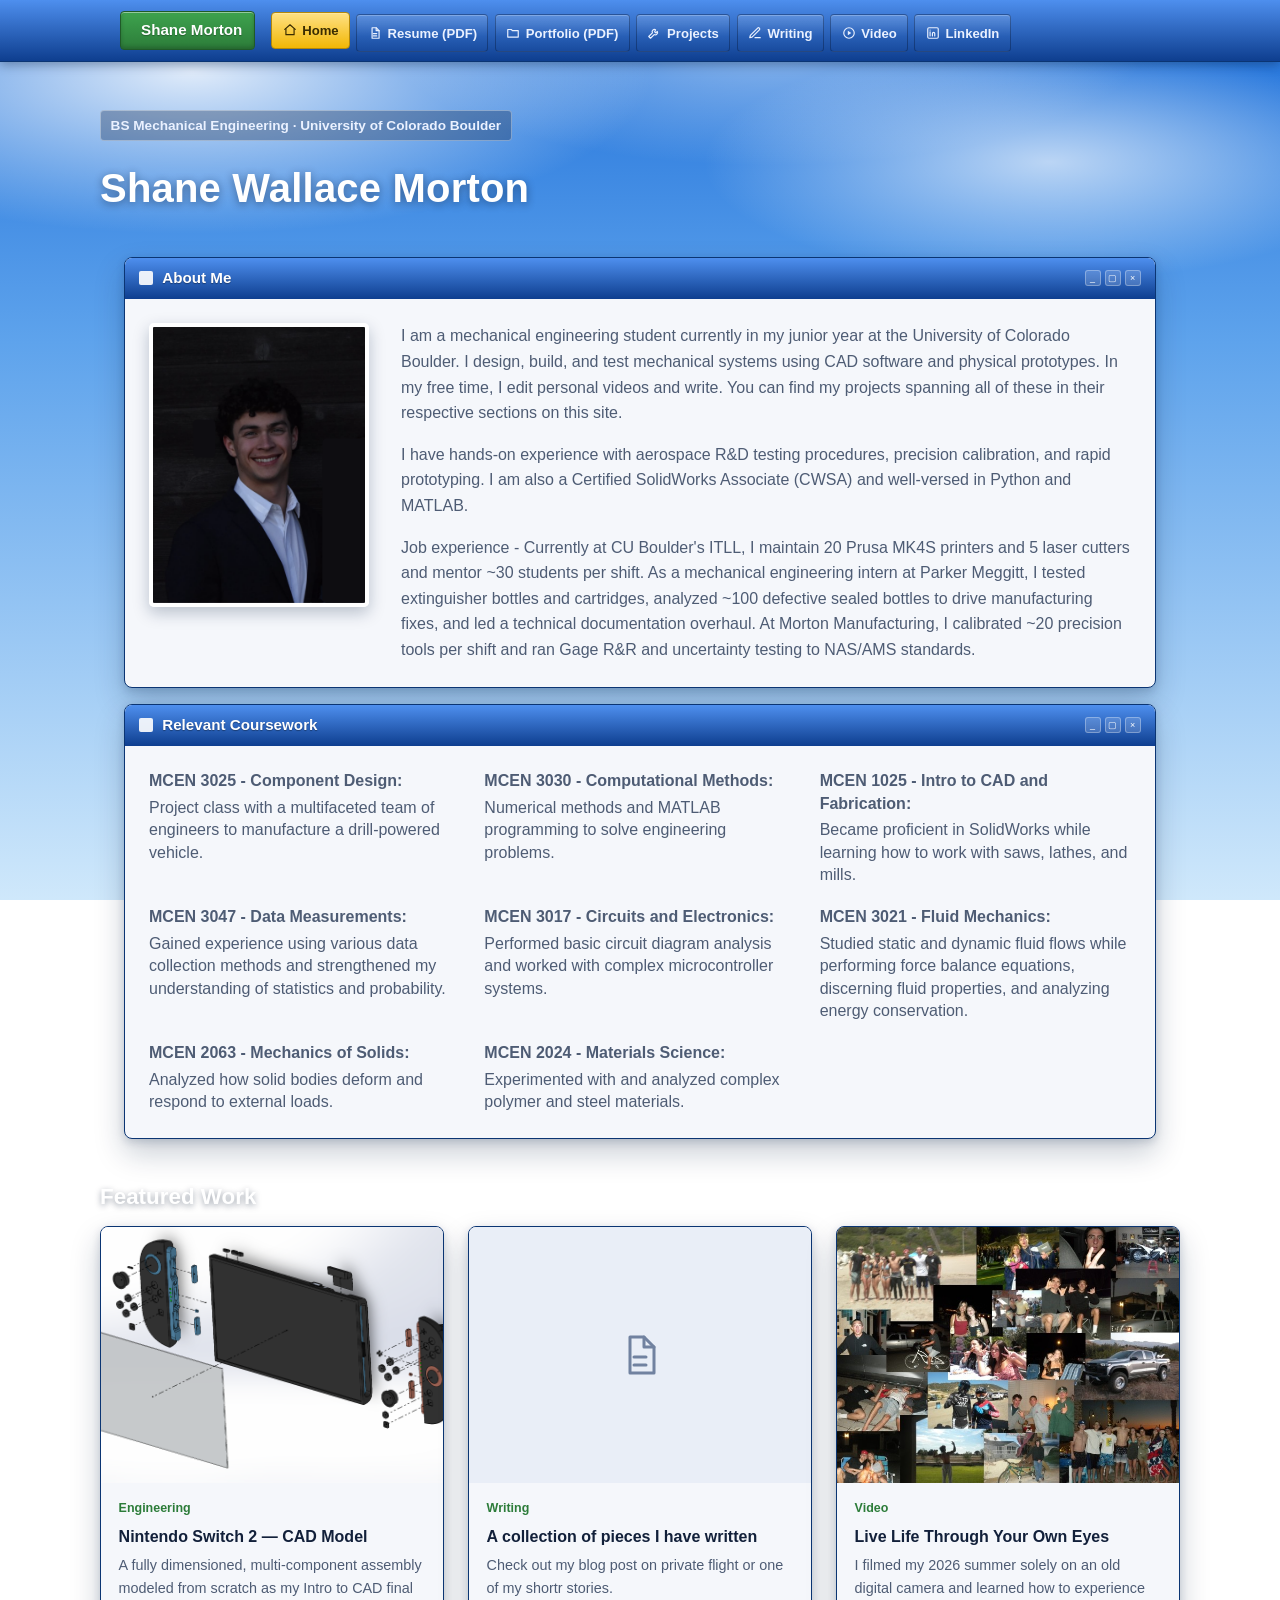
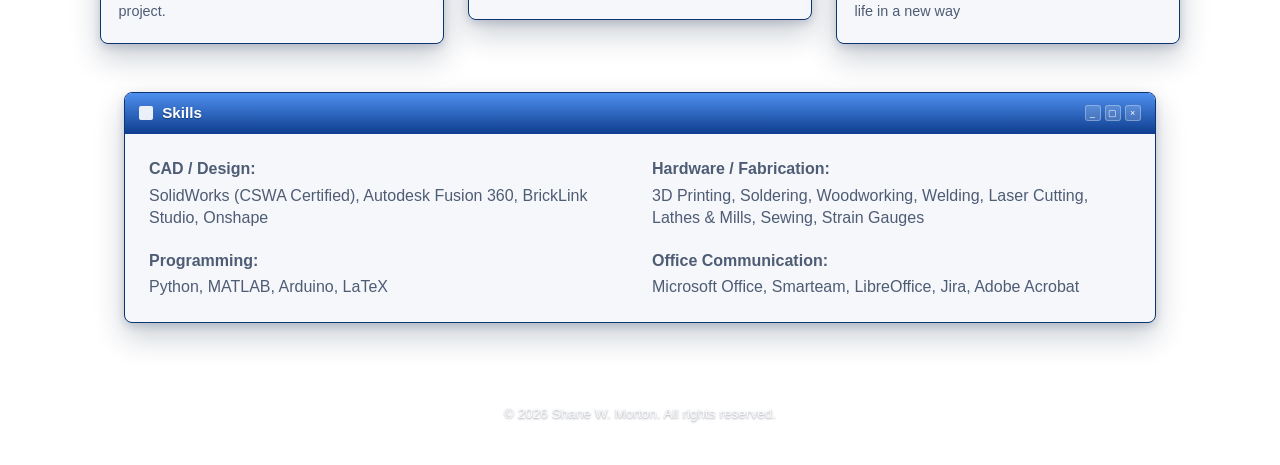
==== index.html @ c18b4d28 "Revise titles and descriptions in index.html Updated descriptions and titles for various sections, i" ====
<!DOCTYPE html>
<html lang="en">
<head>
<meta charset="UTF-8">
<meta name="viewport" content="width=device-width, initial-scale=1">
<title>Shane Morton — Mechanical Engineering</title>
<meta name="description" content="Shane W. Morton — BS Mechanical Engineering, University of Colorado Boulder. Engineering projects, writing, and video work.">
<link rel="icon" href="data:image/svg+xml,%3Csvg xmlns='http://www.w3.org/2000/svg' viewBox='0 0 24 24'%3E%3Crect width='24' height='24' rx='5' fill='%230E3E8F'/%3E%3Cpath d='M6 8h12v9H6z' fill='%23fff'/%3E%3Cpath d='M6 8l3-3h6l3 3' fill='none' stroke='%23fff' stroke-width='1.5'/%3E%3C/svg%3E">
<link rel="stylesheet" href="assets/css/style.css">
</head>
<body>

<script data-goatcounter="https://shanemorton.goatcounter.com/count"
        async src="//gc.zgo.at/count.js"></script>
  
<header class="taskbar">
  <div class="taskbar__inner">
    <a class="taskbar__brand" href="index.html">
      <svg viewBox="0 0 24 24" fill="none" stroke="currentColor" stroke-width="2" stroke-linecap="round" stroke-linejoin="round"><rect x="3" y="4" width="18" height="16" rx="2"/><path d="M3 9h18"/></svg>
      Shane Morton
    </a>
    <ul class="taskbar__links" role="list">
      <li><a class="taskbar__link" href="index.html" aria-current="page">
        <svg viewBox="0 0 24 24" fill="none" stroke="currentColor" stroke-width="2" stroke-linecap="round" stroke-linejoin="round"><path d="M3 11l9-8 9 8"/><path d="M5 10v10h14V10"/></svg>
        Home</a></li>
      <li><a class="taskbar__link" href="assets/docs/Shane-Morton-Resume.pdf" target="_blank" rel="noopener">
        <svg viewBox="0 0 24 24" fill="none" stroke="currentColor" stroke-width="2" stroke-linecap="round" stroke-linejoin="round"><path d="M7 3h7l5 5v13H7z"/><path d="M14 3v5h5"/><path d="M9 13h6M9 17h6"/></svg>
        Resume (PDF)</a></li>
      <li><a class="taskbar__link" href="assets/docs/Shane-Morton-Engineering-Portfolio.pdf" target="_blank" rel="noopener">
        <svg viewBox="0 0 24 24" fill="none" stroke="currentColor" stroke-width="2" stroke-linecap="round" stroke-linejoin="round"><path d="M3 6h6l2 2h10v11H3z"/></svg>
        Portfolio (PDF)</a></li>
      <li><a class="taskbar__link" href="projects.html">
        <svg viewBox="0 0 24 24" fill="none" stroke="currentColor" stroke-width="2" stroke-linecap="round" stroke-linejoin="round"><path d="M14.7 6.3a4 4 0 00-5.4 5.4L3 18l3 3 6.3-6.3a4 4 0 005.4-5.4l-2.6 2.6-2-2z"/></svg>
        Projects</a></li>
      <li><a class="taskbar__link" href="writing.html">
        <svg viewBox="0 0 24 24" fill="none" stroke="currentColor" stroke-width="2" stroke-linecap="round" stroke-linejoin="round"><path d="M12 20h9"/><path d="M16.5 3.5a2.1 2.1 0 013 3L7 19l-4 1 1-4z"/></svg>
        Writing</a></li>
      <li><a class="taskbar__link" href="video.html">
        <svg viewBox="0 0 24 24" fill="none" stroke="currentColor" stroke-width="2" stroke-linecap="round" stroke-linejoin="round"><circle cx="12" cy="12" r="9"/><path d="M10 8l6 4-6 4z" fill="currentColor" stroke="none"/></svg>
        Video</a></li>
      <li><a class="taskbar__link" href="https://www.linkedin.com/in/shane-morton247" target="_blank" rel="noopener">
        <svg viewBox="0 0 24 24" fill="none" stroke="currentColor" stroke-width="2" stroke-linecap="round" stroke-linejoin="round"><rect x="3" y="3" width="18" height="18" rx="2"/><path d="M7 10v7M7 7v.01M11 17v-4a2 2 0 014 0v4M11 13v4"/></svg>
        LinkedIn</a></li>
    </ul>
  </div>
</header>

<main>

  <section class="hero container">
    <span class="hero__eyebrow">BS Mechanical Engineering · University of Colorado Boulder</span>
    <h1>Shane Wallace Morton</h1>
  </section>

  <section class="container" id="about">
    <div class="win about-window">
      <div class="win__titlebar">
        <span class="win__titlebar-icon"></span>
        <span class="win__title">About Me</span>
        <span class="win__controls">
          <span class="win__control">_</span>
          <span class="win__control">▢</span>
          <span class="win__control">×</span>
        </span>
      </div>
      <div class="win__body">
        <img class="about__photo" src="assets/img/profile-headshot.png" alt="Portrait of Shane Morton">
        <div class="about__content">
          <p>I am a mechanical engineering student currently in my junior year at the University of Colorado Boulder. I design, build, and test mechanical systems using CAD software and physical prototypes. In my free time, I edit personal videos and write. You can find my projects spanning all of these in their respective sections on this site.</p>
          <p>I have hands-on experience with aerospace R&D testing procedures, precision calibration, and rapid prototyping. I am also a Certified SolidWorks Associate (CWSA) and well-versed in Python and MATLAB.</p>
          <p>Job experience - Currently at CU Boulder's ITLL, I maintain 20 Prusa MK4S printers and 5 laser cutters and mentor ~30 students per shift. As a mechanical engineering intern at Parker Meggitt, I tested extinguisher bottles and cartridges, analyzed ~100 defective sealed bottles to drive manufacturing fixes, and led a technical documentation overhaul. At Morton Manufacturing, I calibrated ~20 precision tools per shift and ran Gage R&R and uncertainty testing to NAS/AMS standards.</p>
        </div>
      </div>
    </div>
  </section>

  <section class="container" id="coursework">
    <style>
      #coursework .coursework__list {
        list-style: none;
        margin: 0;
        padding: 0;
        display: grid;
        grid-template-columns: repeat(3, 1fr);
        gap: 1.25rem 1.5rem;
        align-items: start;
      }
      #coursework .coursework__list li {
        margin: 0;
        padding: 0;
        line-height: 1.4;
      }
      #coursework .coursework__list strong {
        display: block;
        margin-bottom: 0.25rem;
      }
      @media (max-width: 800px) {
        #coursework .coursework__list { grid-template-columns: 1fr; }
      }
    </style>
    <div class="win coursework-window">
      <div class="win__titlebar">
        <span class="win__titlebar-icon"></span>
        <span class="win__title">Relevant Coursework</span>
        <span class="win__controls">
          <span class="win__control">_</span>
          <span class="win__control">▢</span>
          <span class="win__control">×</span>
        </span>
      </div>
      <div class="win__body" style="display:block;">
        <ul class="coursework__list">
          <li>
            <strong>MCEN 3025 - Component Design:</strong>
            Project class with a multifaceted team of engineers to manufacture a drill-powered vehicle.
          </li>
          <li>
            <strong>MCEN 3030 - Computational Methods:</strong>
            Numerical methods and MATLAB programming to solve engineering problems.
          </li>
          <li>
            <strong>MCEN 1025 - Intro to CAD and Fabrication:</strong>
            Became proficient in SolidWorks while learning how to work with saws, lathes, and mills.
          </li>
          <li>
            <strong>MCEN 3047 - Data Measurements:</strong>
            Gained experience using various data collection methods and strengthened my understanding of statistics and probability.
          </li>
          <li>
            <strong>MCEN 3017 - Circuits and Electronics:</strong>
            Performed basic circuit diagram analysis and worked with complex microcontroller systems.
          </li>
          <li>
            <strong>MCEN 3021 - Fluid Mechanics:</strong>
            Studied static and dynamic fluid flows while performing force balance equations, discerning fluid properties, and analyzing energy conservation.
          </li>
          <li>
            <strong>MCEN 2063 - Mechanics of Solids:</strong>
            Analyzed how solid bodies deform and respond to external loads.
          </li>
          <li>
            <strong>MCEN 2024 - Materials Science:</strong>
            Experimented with and analyzed complex polymer and steel materials.
        </ul>
      </div>
    </div>
  </section>

 
  <section class="trifold container">
    <h2>Featured Work</h2>
    <div class="trifold__grid">

      <a class="trifold__card" href="projects.html">
        <div class="win">
          <div class="trifold__media">
            <img src="assets/img/switch2-exploded-render.png" alt="Exploded SolidWorks render of the Nintendo Switch 2 CAD model">
          </div>
          <div class="trifold__body">
            <div class="trifold__kicker">Engineering</div>
            <div class="trifold__title">Nintendo Switch 2 — CAD Model</div>
            <p class="trifold__desc">A fully dimensioned, multi-component assembly modeled from scratch as my Intro to CAD final project.</p>
          </div>
        </div>
      </a>

      <a class="trifold__card" href="writing.html">
        <div class="win">
          <div class="trifold__media trifold__media--placeholder">
            <svg viewBox="0 0 24 24" fill="none" stroke="currentColor" stroke-width="1.5" stroke-linecap="round" stroke-linejoin="round"><path d="M7 3h7l5 5v13H7z"/><path d="M14 3v5h5"/><path d="M9 13h6M9 17h6"/></svg>
          </div>
          <div class="trifold__body">
            <div class="trifold__kicker">Writing</div>
            <div class="trifold__title">A collection of pieces I have written</div>
            <p class="trifold__desc">Check out my blog post on private flight or one of my shortr stories.</p>
          </div>
        </div>
      </a>

      <a class="trifold__card" href="video.html">
        <div class="win">
          <div class="trifold__media trifold__media--placeholder">
            <img src="assets/img/summereditthumbnail.jpg" alt="Summer Edit 2026 Thumbnail">
          </div>
          <div class="trifold__body">
            <div class="trifold__kicker">Video</div>
            <div class="trifold__title">Live Life Through Your Own Eyes</div>
            <p class="trifold__desc">I filmed my 2026 summer solely on an old digital camera and learned how to experience life in a new way</p>
          </div>
        </div>
      </a>

    </div>
  </section>

 <section class="container" id="skills">
    <style>
      #skills .skills__list {
        list-style: none;
        margin: 0;
        padding: 0;
        display: grid;
        grid-template-columns: repeat(2, 1fr);
        gap: 1.25rem 1.5rem;
        align-items: start;
      }
      #skills .skills__list li {
        margin: 0;
        padding: 0;
        line-height: 1.4;
      }
      #skills .skills__list strong {
        display: block;
        margin-bottom: 0.25rem;
      }
      @media (max-width: 800px) {
        #skills .skills__list { grid-template-columns: 1fr; }
      }
    </style>
    <div class="win skills-window">
      <div class="win__titlebar">
        <span class="win__titlebar-icon"></span>
        <span class="win__title">Skills</span>
        <span class="win__controls">
          <span class="win__control">_</span>
          <span class="win__control">▢</span>
          <span class="win__control">×</span>
        </span>
      </div>
      <div class="win__body" style="display:block;">
        <ul class="skills__list">
          <li>
            <strong>CAD / Design:</strong>
            SolidWorks (CSWA Certified), Autodesk Fusion 360, BrickLink Studio, Onshape
          </li>
          <li>
            <strong>Hardware / Fabrication:</strong>
            3D Printing, Soldering, Woodworking, Welding, Laser Cutting, Lathes &amp; Mills, Sewing, Strain Gauges
          </li>
          <li>
            <strong>Programming:</strong>
            Python, MATLAB, Arduino, LaTeX
          </li>
          <li>
            <strong>Office Communication:</strong>
            Microsoft Office, Smarteam, LibreOffice, Jira, Adobe Acrobat
          </li>
        </ul>
      </div>
    </div>
  </section>
  
  
</main>

<footer class="site-footer">
  <p>&copy; 2026 Shane W. Morton. All rights reserved.</p>
</footer>

</body>
</html>
---- assets/css/style.css ----
/* =========================================================
   Shane Morton — Personal Site
   Theme: retro desktop-OS "windows" (inspired by classic
   Windows XP-era chrome — gradient title bars, beveled
   buttons, sky wallpaper) applied to a modern layout.
   ========================================================= */

:root{
  /* -- palette -- */
  --sky-top:    #1E6FD9;
  --sky-mid:    #5EA3EC;
  --sky-bottom: #CFE8FB;

  --chrome-1:   #4E8FEE;   /* titlebar gradient top */
  --chrome-2:   #0E3E8F;   /* titlebar gradient bottom */
  --chrome-line:#0B3573;   /* window border */

  --panel:      #F5F7FB;   /* window body background */
  --panel-alt:  #E9EEF7;   /* subtle inset panels */

  --ink:        #12203A;
  --ink-muted:  #4E5C74;
  --ink-soft:   #7182A0;

  --accent-green:      #3EA34E;
  --accent-green-dark: #2C7C39;
  --accent-gold:       #F2B705;

  --radius-win: 8px;
  --shadow-win: 0 14px 30px rgba(9,32,66,.22), 0 3px 8px rgba(9,32,66,.16);

  --content-w: 1080px;
  --font: Tahoma, "Segoe UI", Verdana, Arial, sans-serif;
}

*, *::before, *::after{ box-sizing: border-box; }

html{ scroll-behavior: smooth; }

body{
  margin: 0;
  min-height: 100vh;
  font-family: var(--font);
  color: var(--ink);
  line-height: 1.6;
  background:
    radial-gradient(ellipse 60% 30% at 15% 8%,  rgba(255,255,255,.85) 0%, rgba(255,255,255,0) 60%),
    radial-gradient(ellipse 45% 22% at 82% 18%, rgba(255,255,255,.65) 0%, rgba(255,255,255,0) 60%),
    radial-gradient(ellipse 50% 24% at 60% 4%,  rgba(255,255,255,.5)  0%, rgba(255,255,255,0) 60%),
    linear-gradient(180deg, var(--sky-top) 0%, var(--sky-mid) 38%, var(--sky-bottom) 100%);
  background-attachment: fixed;
}

img{ max-width: 100%; display: block; }

a{ color: inherit; }

h1, h2, h3{
  margin: 0 0 .5em;
  font-weight: 700;
  color: var(--ink);
}
h1{ font-size: 2.1rem; letter-spacing: .2px; }
h2{ font-size: 1.4rem; }
h3{ font-size: 1.05rem; }
p{ margin: 0 0 1em; color: var(--ink-muted); }
p:last-child{ margin-bottom: 0; }

ul{ margin: 0 0 1em; padding-left: 1.25em; color: var(--ink-muted); }
ul:last-child{ margin-bottom: 0; }
li + li{ margin-top: .35em; }

.container{
  max-width: var(--content-w);
  margin: 0 auto;
  padding: 0 1.5rem;
}

:focus-visible{
  outline: 3px solid var(--accent-gold);
  outline-offset: 2px;
}

/* =========================================================
   Taskbar / top navigation (always visible)
   ========================================================= */

.taskbar{
  position: sticky;
  top: 0;
  z-index: 100;
  background: linear-gradient(180deg, var(--chrome-1) 0%, var(--chrome-2) 100%);
  border-bottom: 1px solid var(--chrome-line);
  box-shadow: 0 3px 10px rgba(8,26,58,.35);
}

.taskbar__inner{
  max-width: var(--content-w);
  margin: 0 auto;
  padding: .55rem 1.25rem;
  display: flex;
  align-items: center;
  gap: 1rem;
}

.taskbar__brand{
  flex: 0 0 auto;
  display: inline-flex;
  align-items: center;
  gap: .5rem;
  padding: .4rem .75rem;
  border-radius: 4px;
  background: linear-gradient(180deg, var(--accent-green) 0%, var(--accent-green-dark) 100%);
  border: 1px solid #1F5A28;
  box-shadow: inset 0 1px 0 rgba(255,255,255,.45), inset 0 -2px 4px rgba(0,0,0,.2);
  color: #fff;
  font-weight: 700;
  font-size: .95rem;
  text-decoration: none;
  text-shadow: 0 1px 1px rgba(0,0,0,.3);
  white-space: nowrap;
}
.taskbar__brand:hover{ filter: brightness(1.06); }

.taskbar__links{
  display: flex;
  align-items: center;
  gap: .4rem;
  list-style: none;
  margin: 0;
  padding: 0;
  overflow-x: auto;
  scrollbar-width: none;
}
.taskbar__links::-webkit-scrollbar{ display: none; }

.taskbar__link{
  display: inline-flex;
  align-items: center;
  gap: .35rem;
  white-space: nowrap;
  padding: .45rem .65rem;
  border-radius: 4px;
  border: 1px solid rgba(8,26,58,.4);
  background: linear-gradient(180deg, rgba(255,255,255,.16) 0%, rgba(255,255,255,0) 60%);
  color: #EAF1FF;
  font-size: .82rem;
  font-weight: 600;
  text-decoration: none;
  box-shadow: inset 0 1px 0 rgba(255,255,255,.22);
}
.taskbar__link svg{ width: 14px; height: 14px; flex: 0 0 auto; }
.taskbar__link:hover{
  background: linear-gradient(180deg, rgba(255,255,255,.32) 0%, rgba(255,255,255,.05) 60%);
}
.taskbar__link[aria-current="page"]{
  background: linear-gradient(180deg, #FFE184 0%, var(--accent-gold) 100%);
  border-color: #B4880A;
  color: #3A2C00;
  text-shadow: none;
}

/* =========================================================
   Buttons (general beveled style)
   ========================================================= */

.btn{
  display: inline-flex;
  align-items: center;
  gap: .5rem;
  padding: .7rem 1.15rem;
  border-radius: 5px;
  border: 1px solid var(--chrome-line);
  background: linear-gradient(180deg, var(--chrome-1) 0%, var(--chrome-2) 100%);
  box-shadow: inset 0 1px 0 rgba(255,255,255,.45), inset 0 -3px 6px rgba(0,0,0,.2);
  color: #fff;
  font-family: var(--font);
  font-weight: 700;
  font-size: .92rem;
  text-decoration: none;
  text-shadow: 0 1px 1px rgba(0,0,0,.3);
  cursor: pointer;
}
.btn svg{ width: 16px; height: 16px; }
.btn:hover{ filter: brightness(1.08); }
.btn:active{ box-shadow: inset 0 2px 6px rgba(0,0,0,.35); }

.btn--accent{
  background: linear-gradient(180deg, var(--accent-green) 0%, var(--accent-green-dark) 100%);
  border-color: #1F5A28;
}

.btn--ghost{
  background: var(--panel-alt);
  color: var(--ink);
  border-color: #B9C4D6;
  box-shadow: inset 0 1px 0 #fff, inset 0 -2px 4px rgba(9,32,66,.08);
  text-shadow: none;
}

/* =========================================================
   Window component — the core reusable "app window"
   ========================================================= */

.win{
  background: var(--panel);
  border: 1px solid var(--chrome-line);
  border-radius: var(--radius-win);
  box-shadow: var(--shadow-win);
  overflow: hidden;
}

.win__titlebar{
  display: flex;
  align-items: center;
  gap: .55rem;
  padding: .55rem .9rem;
  background: linear-gradient(180deg, var(--chrome-1) 0%, var(--chrome-2) 100%);
  color: #fff;
  border: 0;
  width: 100%;
  text-align: left;
  font-family: var(--font);
  cursor: default;
}
button.win__titlebar{ cursor: pointer; }

.win__titlebar-icon{
  width: 14px; height: 14px; flex: 0 0 auto;
  background: rgba(255,255,255,.9);
  border-radius: 2px;
}

.win__title{
  flex: 1;
  font-weight: 700;
  font-size: .95rem;
  text-shadow: 0 1px 1px rgba(0,0,0,.35);
}

.win__controls{
  display: flex;
  gap: 4px;
  flex: 0 0 auto;
}
.win__control{
  width: 16px; height: 16px;
  border-radius: 3px;
  background: rgba(255,255,255,.16);
  border: 1px solid rgba(255,255,255,.3);
  display: flex; align-items: center; justify-content: center;
  font-size: 9px;
  line-height: 1;
  color: #fff;
}

.win__body{
  padding: 1.5rem;
}

/* =========================================================
   Page hero (non-home pages)
   ========================================================= */

.page-hero{
  padding: 2.75rem 0 1.5rem;
  color: #fff;
}
.page-hero h1{
  color: #fff;
  text-shadow: 0 2px 6px rgba(6,20,46,.4);
}
.page-hero p{
  color: rgba(255,255,255,.9);
  max-width: 62ch;
}

main{ display: block; padding-bottom: 3.5rem; }

/* =========================================================
   Homepage — hero
   ========================================================= */

.hero{
  padding: 3rem 0 2rem;
  text-align: left;
  color: #fff;
}
.hero__eyebrow{
  display: inline-block;
  font-size: .85rem;
  font-weight: 700;
  color: #EAF1FF;
  background: rgba(8,26,58,.3);
  border: 1px solid rgba(255,255,255,.35);
  border-radius: 4px;
  padding: .25rem .6rem;
  margin-bottom: .9rem;
}
.hero h1{
  font-size: 2.5rem;
  color: #fff;
  text-shadow: 0 2px 8px rgba(6,20,46,.45);
  margin-bottom: .3rem;
}
.hero p{
  font-size: 1.05rem;
  color: rgba(255,255,255,.92);
  max-width: 60ch;
}

/* =========================================================
   About section
   ========================================================= */

#about{ padding-bottom: 1rem; }

.about-window .win__body{
  display: grid;
  grid-template-columns: 220px 1fr;
  gap: 2rem;
  align-items: start;
}
.about__photo{
  width: 100%;
  border-radius: 5px;
  border: 4px solid #fff;
  box-shadow: 0 6px 16px rgba(9,32,66,.25);
}
.about__content :is(h2,h3){ color: var(--ink); }

@media (max-width: 700px){
  .about-window .win__body{
    grid-template-columns: 1fr;
  }
  .about__photo{ max-width: 220px; margin: 0 auto; }
}

/* =========================================================
   Trifold — featured work grid
   ========================================================= */

.trifold{ padding: 2.5rem 0 3rem; }
.trifold > h2{
  color: #fff;
  text-shadow: 0 2px 6px rgba(6,20,46,.4);
}
.trifold__grid{
  display: grid;
  grid-template-columns: repeat(3, 1fr);
  gap: 1.5rem;
}
@media (max-width: 800px){
  .trifold__grid{ grid-template-columns: 1fr; }
}

.trifold__card{ text-decoration: none; display: block; }
.trifold__card .win{ transition: transform .15s ease, box-shadow .15s ease; }
.trifold__card:hover .win{
  transform: translateY(-3px);
  box-shadow: 0 20px 36px rgba(9,32,66,.3), 0 4px 10px rgba(9,32,66,.2);
}

.trifold__media{
  aspect-ratio: 4 / 3;
  overflow: hidden;
  background: var(--panel-alt);
  display: flex; align-items: center; justify-content: center;
}
.trifold__media img{ width: 100%; height: 100%; object-fit: cover; }
.trifold__media--placeholder{
  color: var(--ink-soft);
}
.trifold__media--placeholder svg{ width: 48px; height: 48px; }

.trifold__body{ padding: 1rem 1.1rem 1.2rem; }
.trifold__kicker{
  font-size: .78rem;
  font-weight: 700;
  color: var(--accent-green-dark);
  margin-bottom: .3rem;
}
.trifold__title{ font-weight: 700; color: var(--ink); margin-bottom: .3rem; }
.trifold__desc{ font-size: .9rem; margin: 0; color: var(--ink-muted); }

/* =========================================================
   Projects page
   ========================================================= */

.projects-list{
  display: flex;
  flex-direction: column;
  gap: 2rem;
  padding-bottom: 1rem;
}

.project__meta{
  display: flex;
  flex-wrap: wrap;
  gap: .5rem;
  margin-bottom: 1.1rem;
}
.project__pill{
  font-size: .78rem;
  font-weight: 700;
  padding: .3rem .6rem;
  border-radius: 3px;
  background: var(--panel-alt);
  border: 1px solid #C4D0E2;
  color: var(--ink-muted);
}
.project__pill--status{
  background: #E4F5E7;
  border-color: #A9DAB2;
  color: var(--accent-green-dark);
}

.project__layout{
  display: grid;
  grid-template-columns: 1fr 1fr;
  gap: 1.75rem;
  align-items: start;
}
.project__layout--reverse .project__media{ order: 2; }
@media (max-width: 780px){
  .project__layout, .project__layout--reverse .project__media{ order: initial; }
  .project__layout{ grid-template-columns: 1fr; }
}

.project__media img{
  border-radius: 5px;
  border: 1px solid #C4D0E2;
  box-shadow: 0 6px 14px rgba(9,32,66,.15);
  margin-bottom: .75rem;
}
.project__media img:last-child{ margin-bottom: 0; }

.project__text h3{ margin-top: 1.1rem; }
.project__text h3:first-child{ margin-top: 0; }

.portfolio-cta{
  display: flex;
  flex-wrap: wrap;
  align-items: center;
  gap: 1rem;
  padding: 1.25rem 1.5rem;
  margin-bottom: 2rem;
}

/* =========================================================
   Writing page — accordion
   ========================================================= */

.accordion{
  display: flex;
  flex-direction: column;
  gap: 1rem;
}

.accordion-header{
  justify-content: flex-start;
}
.accordion-icon{
  position: relative;
  margin-left: auto;
  width: 16px; height: 16px;
  flex: 0 0 auto;
  transition: transform .2s ease;
}
.accordion-icon::before,
.accordion-icon::after{
  content: "";
  position: absolute;
  background: #fff;
  border-radius: 1px;
}
.accordion-icon::before{ left: 50%; top: 1px; bottom: 1px; width: 2px; transform: translateX(-50%); }
.accordion-icon::after{ top: 50%; left: 1px; right: 1px; height: 2px; transform: translateY(-50%); }
.accordion-header.is-open .accordion-icon{ transform: rotate(45deg); }

.accordion-panel{
  max-height: 0;
  overflow: hidden;
  transition: max-height .3s ease;
}
.accordion-panel__inner{
  padding: 1.5rem;
}
.accordion-meta{
  font-size: .85rem;
  font-weight: 700;
  color: var(--accent-green-dark);
  margin-bottom: .75rem;
}

@media (prefers-reduced-motion: reduce){
  .accordion-panel{ transition: none; }
  html{ scroll-behavior: auto; }
}

/* =========================================================
   Video page
   ========================================================= */

.quicklinks{
  display: flex;
  flex-wrap: wrap;
  gap: .85rem;
  margin-top: 1.25rem;
}

.video-grid{
  display: grid;
  grid-template-columns: repeat(3, 1fr);
  gap: 1.5rem;
}
@media (max-width: 900px){
  .video-grid{ grid-template-columns: 1fr; }
}

.video-embed{
  position: relative;
  width: 100%;
  aspect-ratio: 16 / 9;
  background: #000;
}
.video-embed iframe{
  position: absolute; inset: 0;
  width: 100%; height: 100%;
  border: 0;
}
.video-caption{ padding: .9rem 1.1rem 1.1rem; }
.video-caption p{ margin: 0; font-size: .88rem; }

/* =========================================================
   Footer
   ========================================================= */

footer.site-footer{
  padding: 1.5rem 0 2.5rem;
  text-align: center;
}
footer.site-footer p{
  color: rgba(255,255,255,.85);
  font-size: .85rem;
  text-shadow: 0 1px 2px rgba(6,20,46,.4);
}

/* customization notice block used inside placeholder content */
.note{
  display: block;
  margin-top: .5rem;
  padding: .6rem .8rem;
  background: #FFF7DD;
  border: 1px dashed #D9B94A;
  border-radius: 4px;
  color: #6B5A16;
  font-size: .85rem;
}
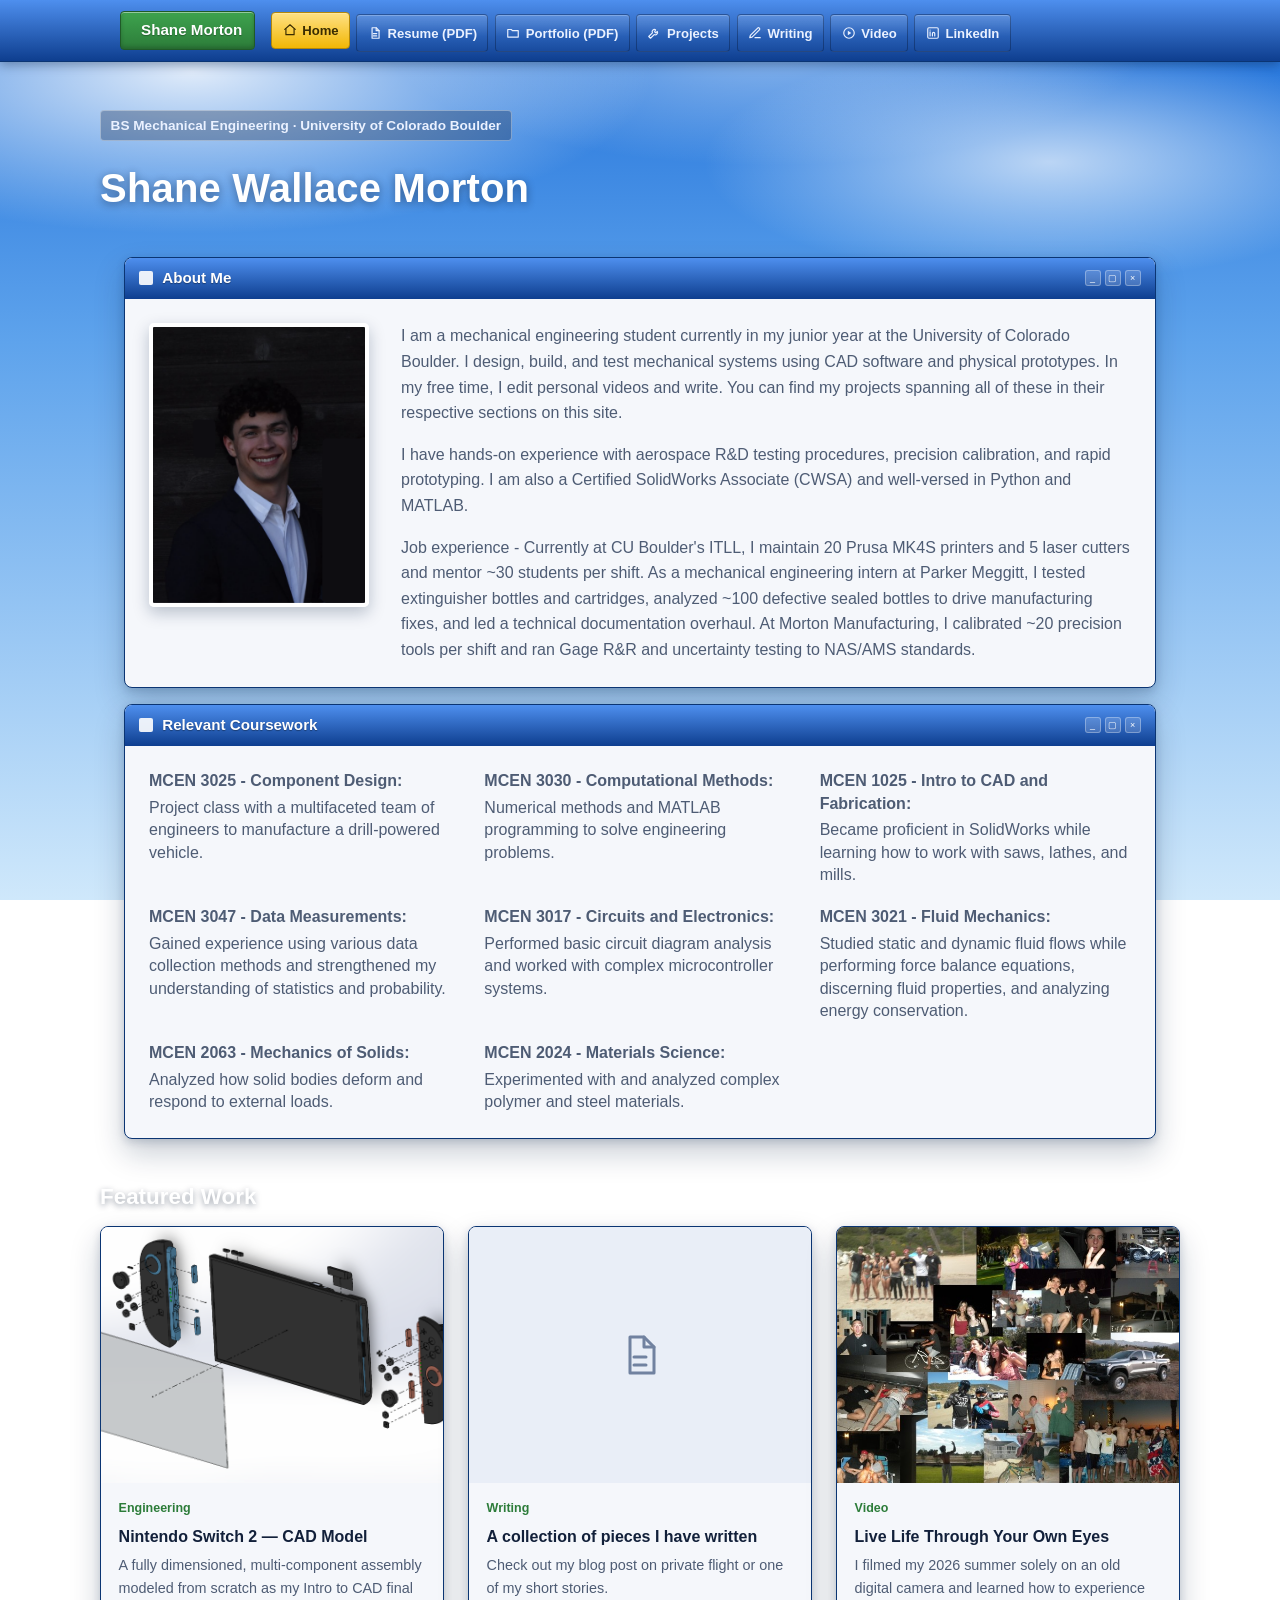
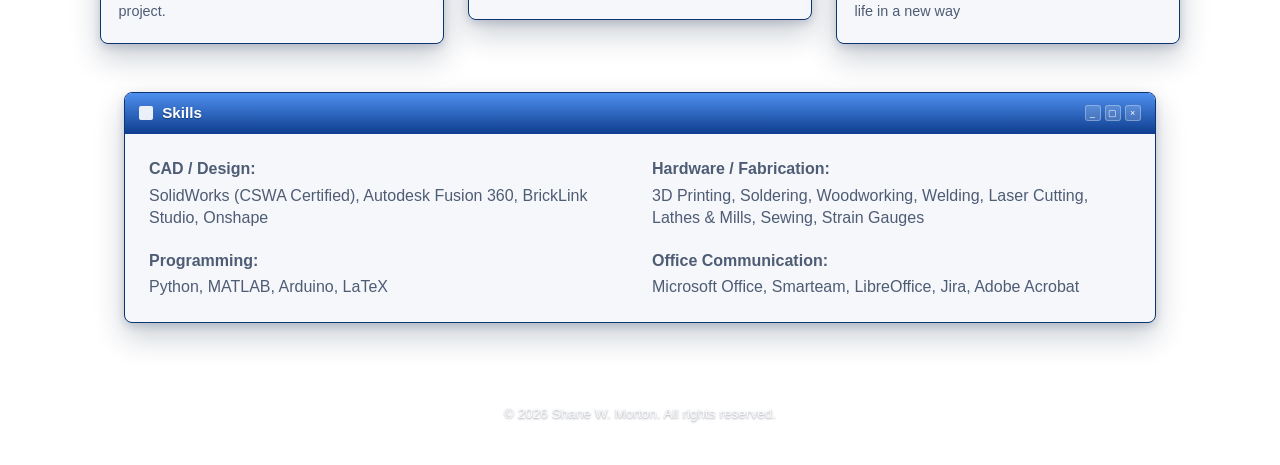
==== commit 879e3ce9: "Fix typo in description text" ====
--- a/index.html
+++ b/index.html
@@ -172,7 +172,7 @@
           <div class="trifold__body">
             <div class="trifold__kicker">Writing</div>
             <div class="trifold__title">A collection of pieces I have written</div>
-            <p class="trifold__desc">Check out my blog post on private flight or one of my shortr stories.</p>
+            <p class="trifold__desc">Check out my blog post on private flight or one of my short stories.</p>
           </div>
         </div>
       </a>
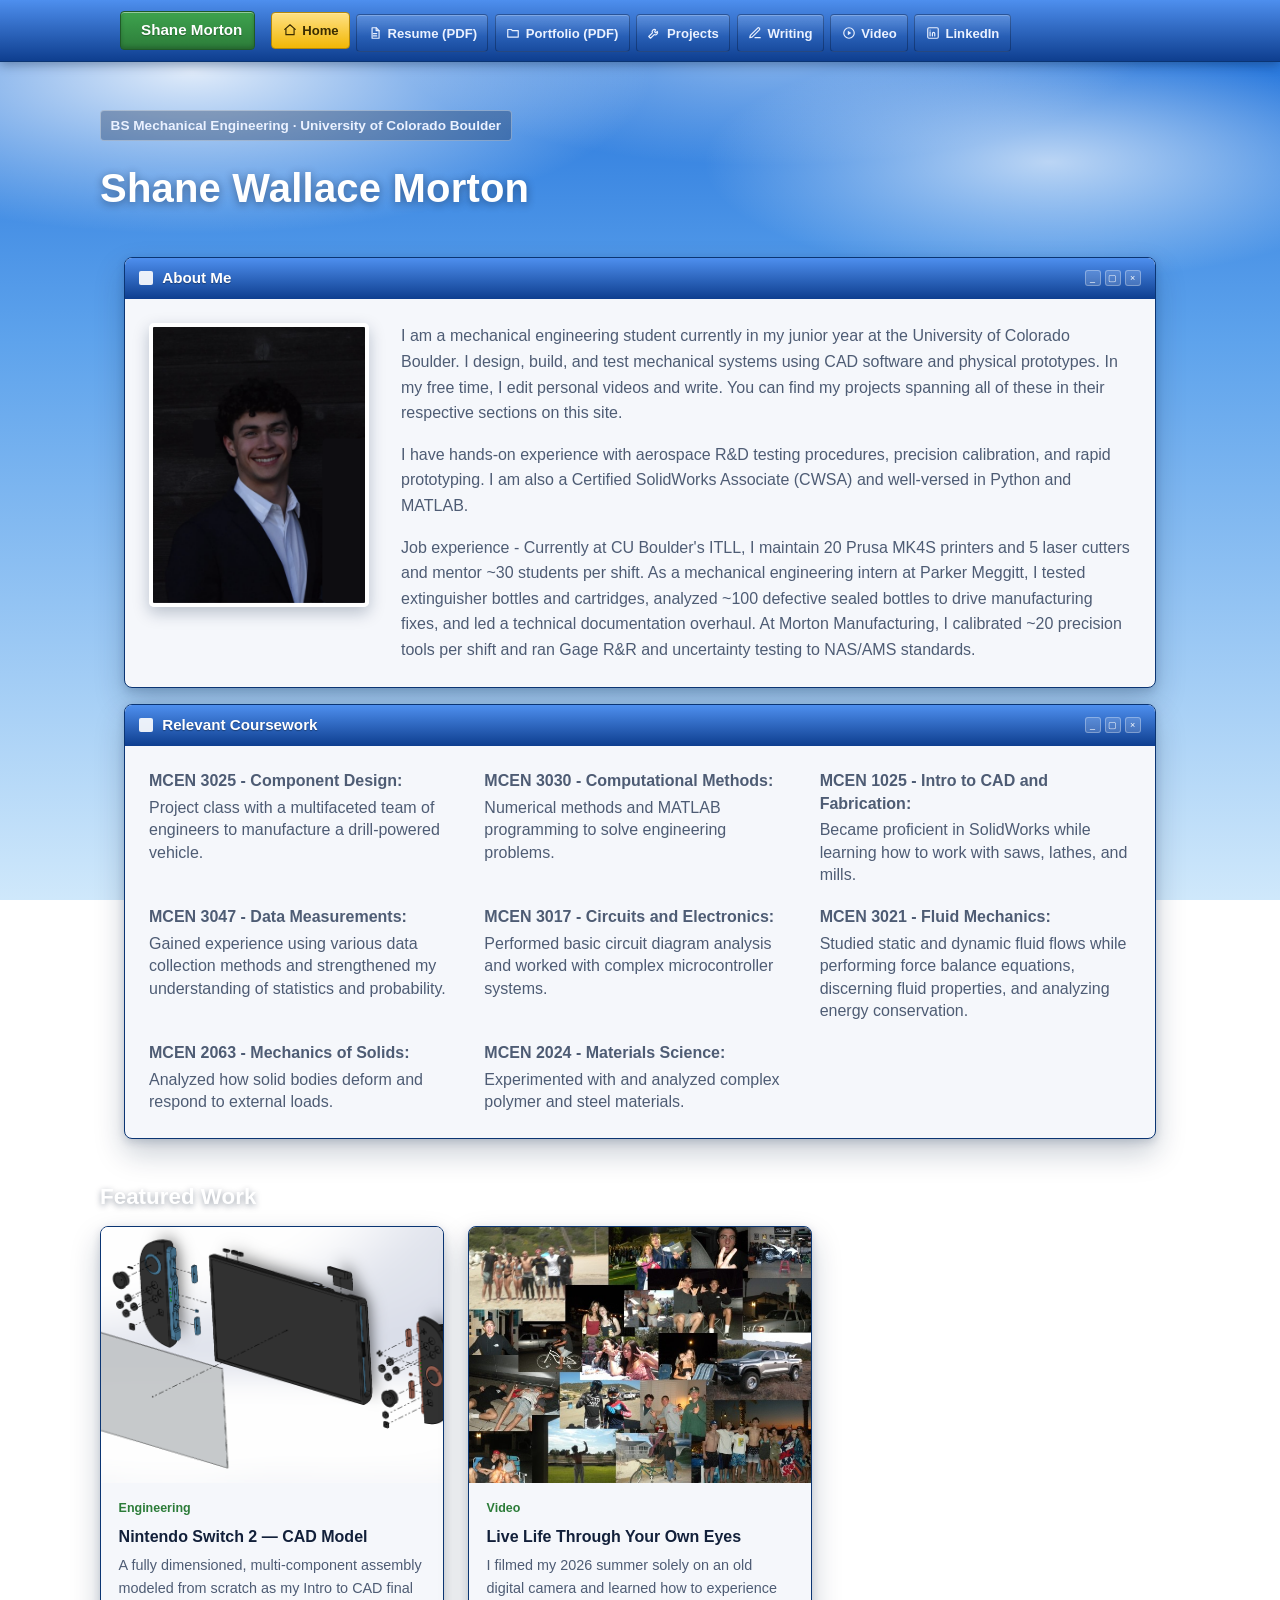
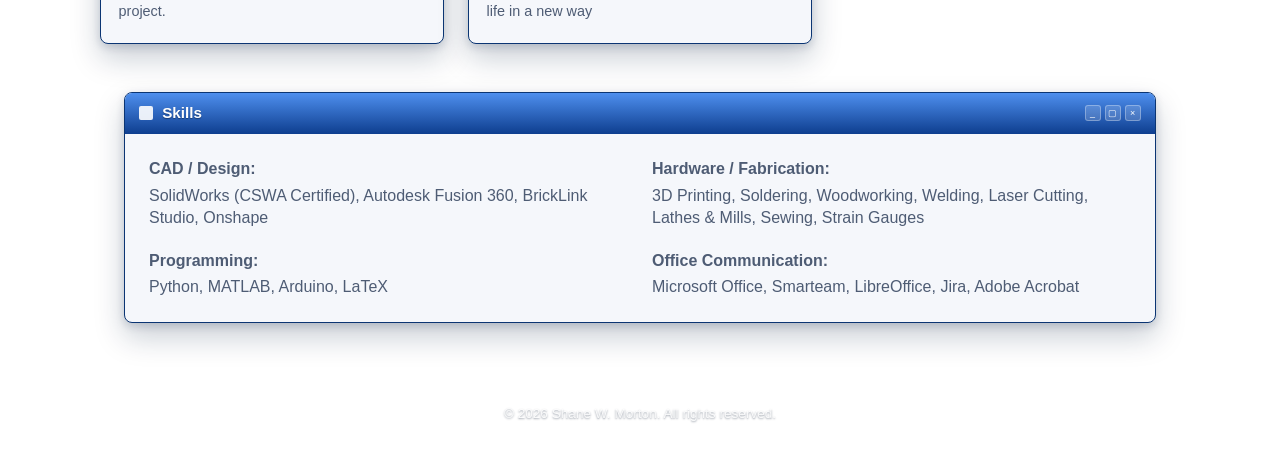
==== commit c0c62e99: "Remove commented-out writing card section Removed commented-out section for the writing card." ====
--- a/index.html
+++ b/index.html
@@ -163,7 +163,7 @@
           </div>
         </div>
       </a>
-
+<!--
       <a class="trifold__card" href="writing.html">
         <div class="win">
           <div class="trifold__media trifold__media--placeholder">
@@ -176,7 +176,7 @@
           </div>
         </div>
       </a>
-
+-->
       <a class="trifold__card" href="video.html">
         <div class="win">
           <div class="trifold__media trifold__media--placeholder">
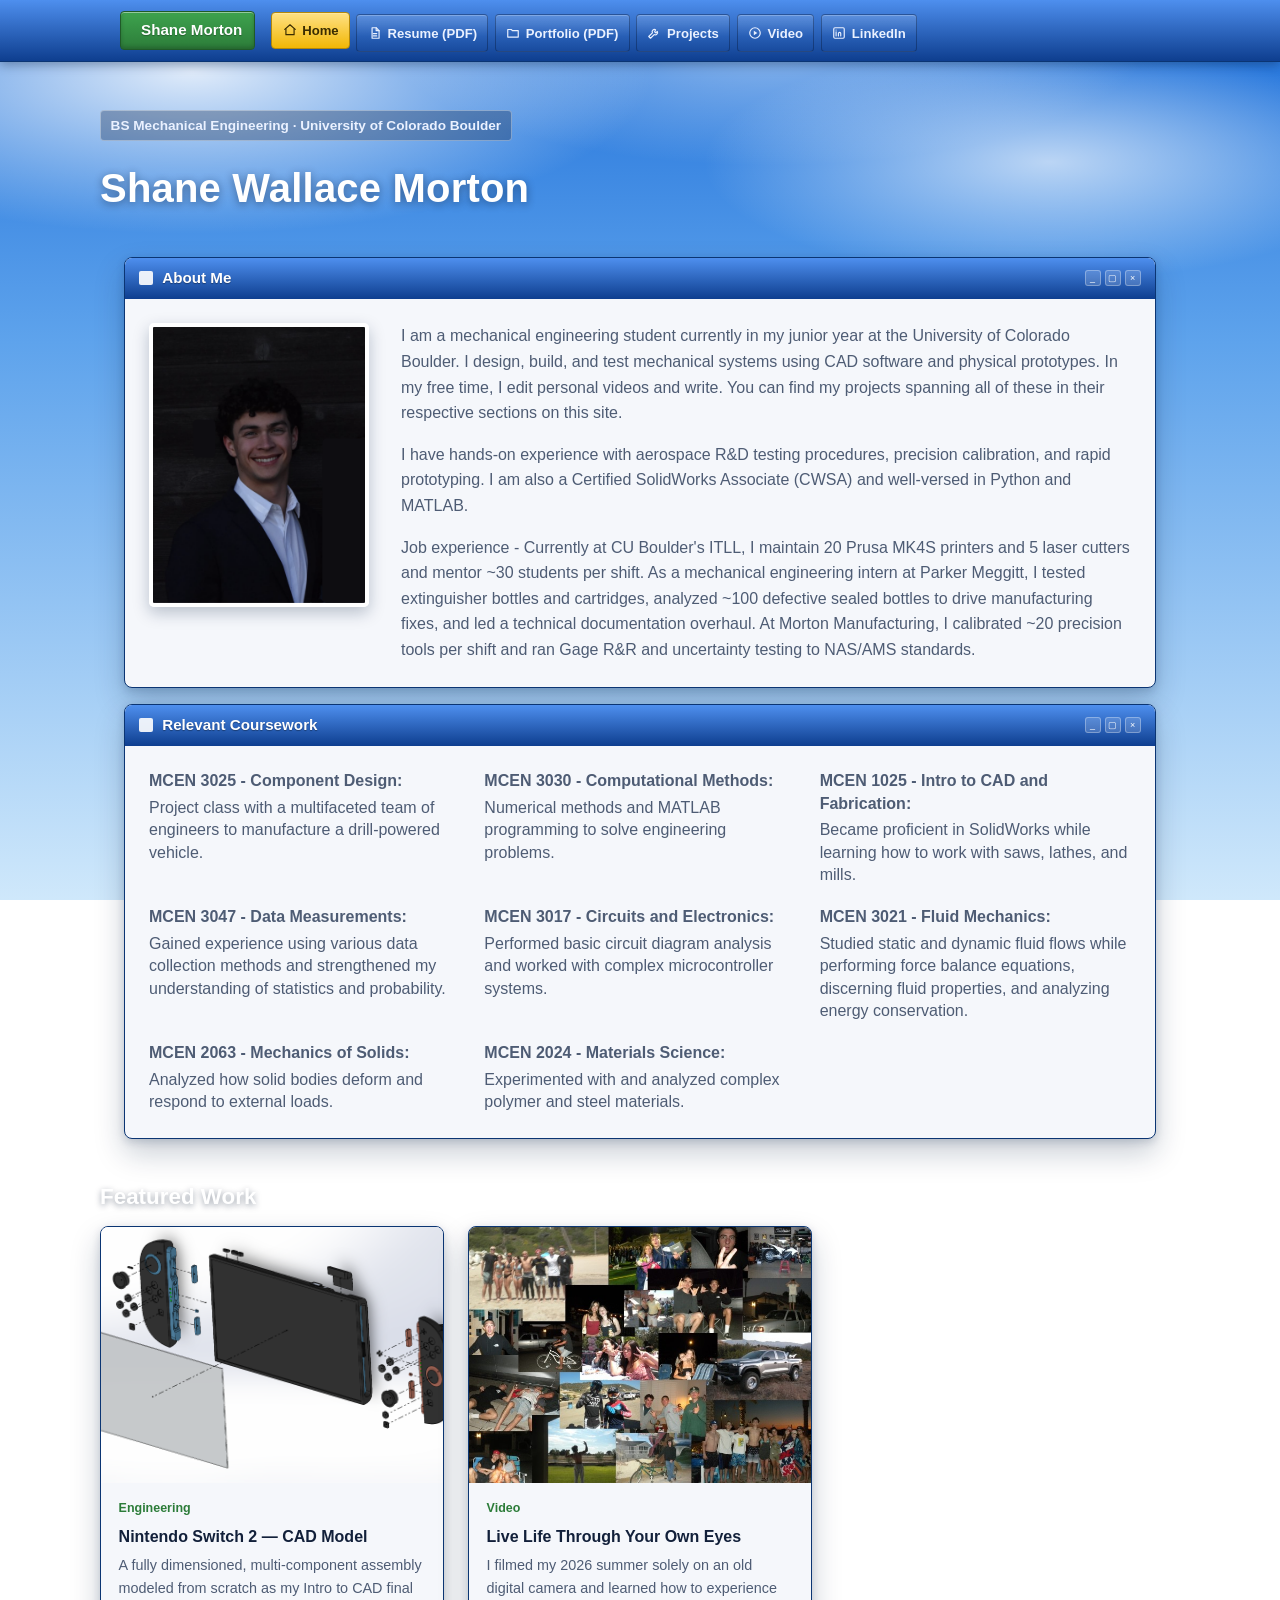
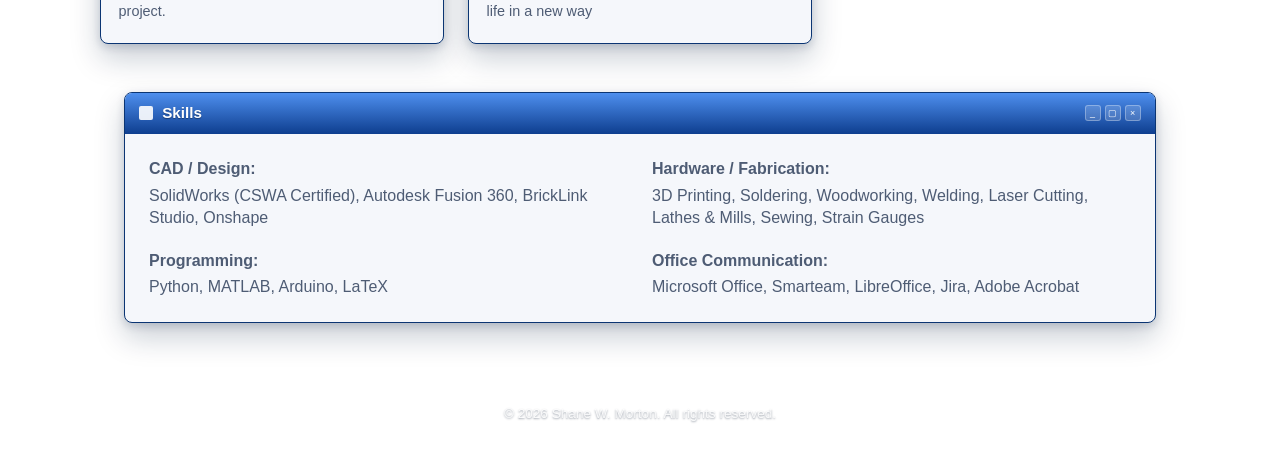
==== commit 5491f537: "Remove Writing link from taskbar Removed the Writing link from the taskbar." ====
--- a/index.html
+++ b/index.html
@@ -32,9 +32,6 @@
       <li><a class="taskbar__link" href="projects.html">
         <svg viewBox="0 0 24 24" fill="none" stroke="currentColor" stroke-width="2" stroke-linecap="round" stroke-linejoin="round"><path d="M14.7 6.3a4 4 0 00-5.4 5.4L3 18l3 3 6.3-6.3a4 4 0 005.4-5.4l-2.6 2.6-2-2z"/></svg>
         Projects</a></li>
-      <li><a class="taskbar__link" href="writing.html">
-        <svg viewBox="0 0 24 24" fill="none" stroke="currentColor" stroke-width="2" stroke-linecap="round" stroke-linejoin="round"><path d="M12 20h9"/><path d="M16.5 3.5a2.1 2.1 0 013 3L7 19l-4 1 1-4z"/></svg>
-        Writing</a></li>
       <li><a class="taskbar__link" href="video.html">
         <svg viewBox="0 0 24 24" fill="none" stroke="currentColor" stroke-width="2" stroke-linecap="round" stroke-linejoin="round"><circle cx="12" cy="12" r="9"/><path d="M10 8l6 4-6 4z" fill="currentColor" stroke="none"/></svg>
         Video</a></li>
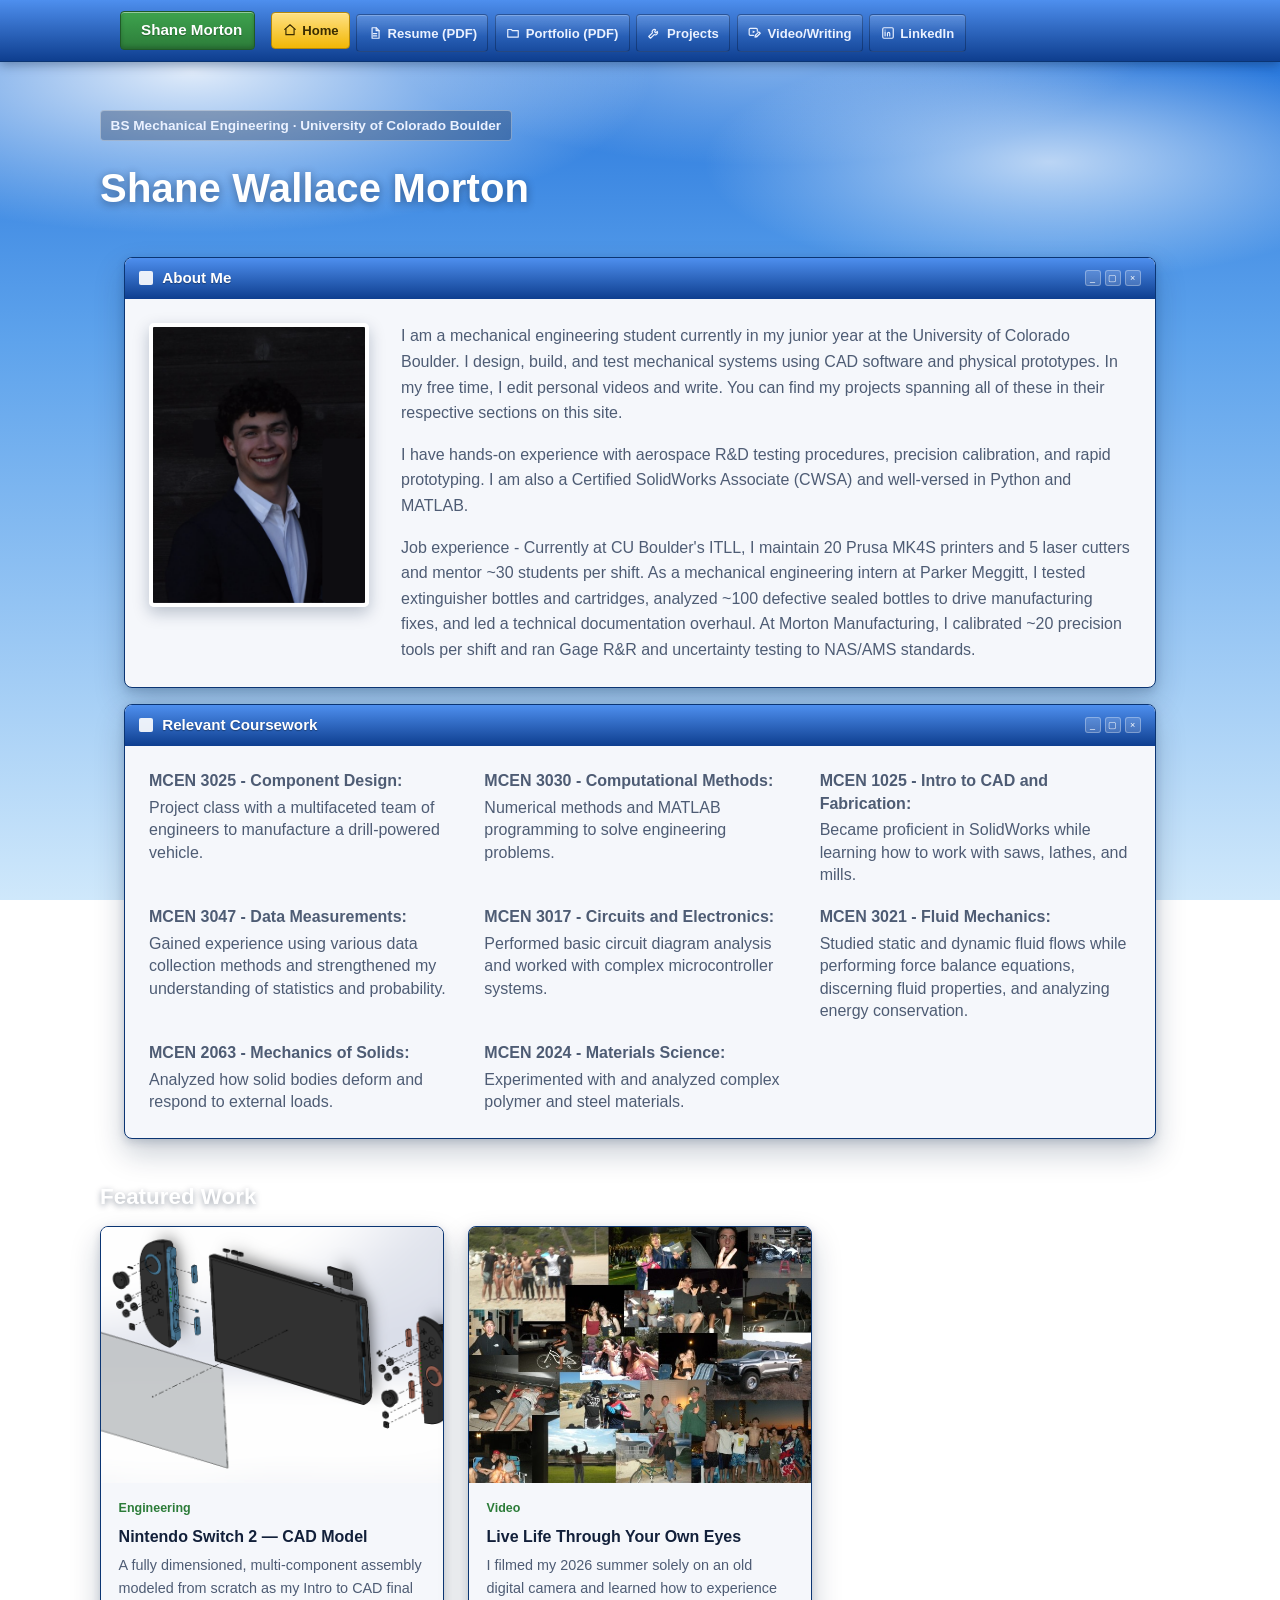
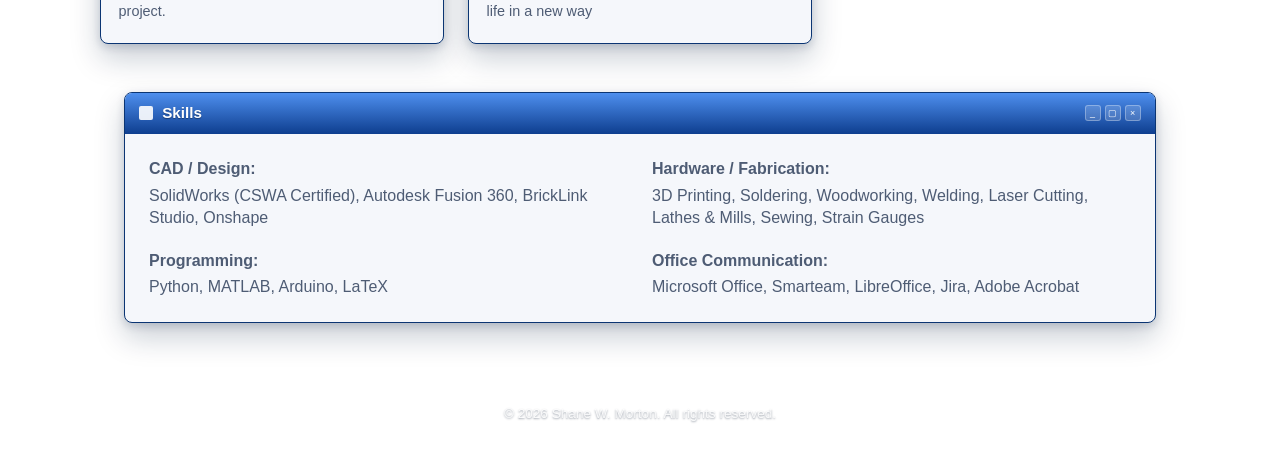
==== commit ec84adc9: "Update video link to Video/Writing in index.html" ====
--- a/index.html
+++ b/index.html
@@ -33,8 +33,8 @@
         <svg viewBox="0 0 24 24" fill="none" stroke="currentColor" stroke-width="2" stroke-linecap="round" stroke-linejoin="round"><path d="M14.7 6.3a4 4 0 00-5.4 5.4L3 18l3 3 6.3-6.3a4 4 0 005.4-5.4l-2.6 2.6-2-2z"/></svg>
         Projects</a></li>
       <li><a class="taskbar__link" href="video.html">
-        <svg viewBox="0 0 24 24" fill="none" stroke="currentColor" stroke-width="2" stroke-linecap="round" stroke-linejoin="round"><circle cx="12" cy="12" r="9"/><path d="M10 8l6 4-6 4z" fill="currentColor" stroke="none"/></svg>
-        Video</a></li>
+        <svg viewBox="0 0 24 24" fill="none" stroke="currentColor" stroke-width="2" stroke-linecap="round" stroke-linejoin="round"><path d="M16 9V6a2 2 0 0 0-2-2H4a2 2 0 0 0-2 2v8a2 2 0 0 0 2 2h5.5"/><path d="M8 7.5l4.5 2.5-4.5 2.5z" fill="currentColor" stroke="none"/><path d="M12 19l.57-2.97 6.01-6.01 2.4 2.4-6.01 6.01z"/><path d="M12.57 16.03l2.4 2.4"/></svg>
+        Video/Writing</a></li>
       <li><a class="taskbar__link" href="https://www.linkedin.com/in/shane-morton247" target="_blank" rel="noopener">
         <svg viewBox="0 0 24 24" fill="none" stroke="currentColor" stroke-width="2" stroke-linecap="round" stroke-linejoin="round"><rect x="3" y="3" width="18" height="18" rx="2"/><path d="M7 10v7M7 7v.01M11 17v-4a2 2 0 014 0v4M11 13v4"/></svg>
         LinkedIn</a></li>
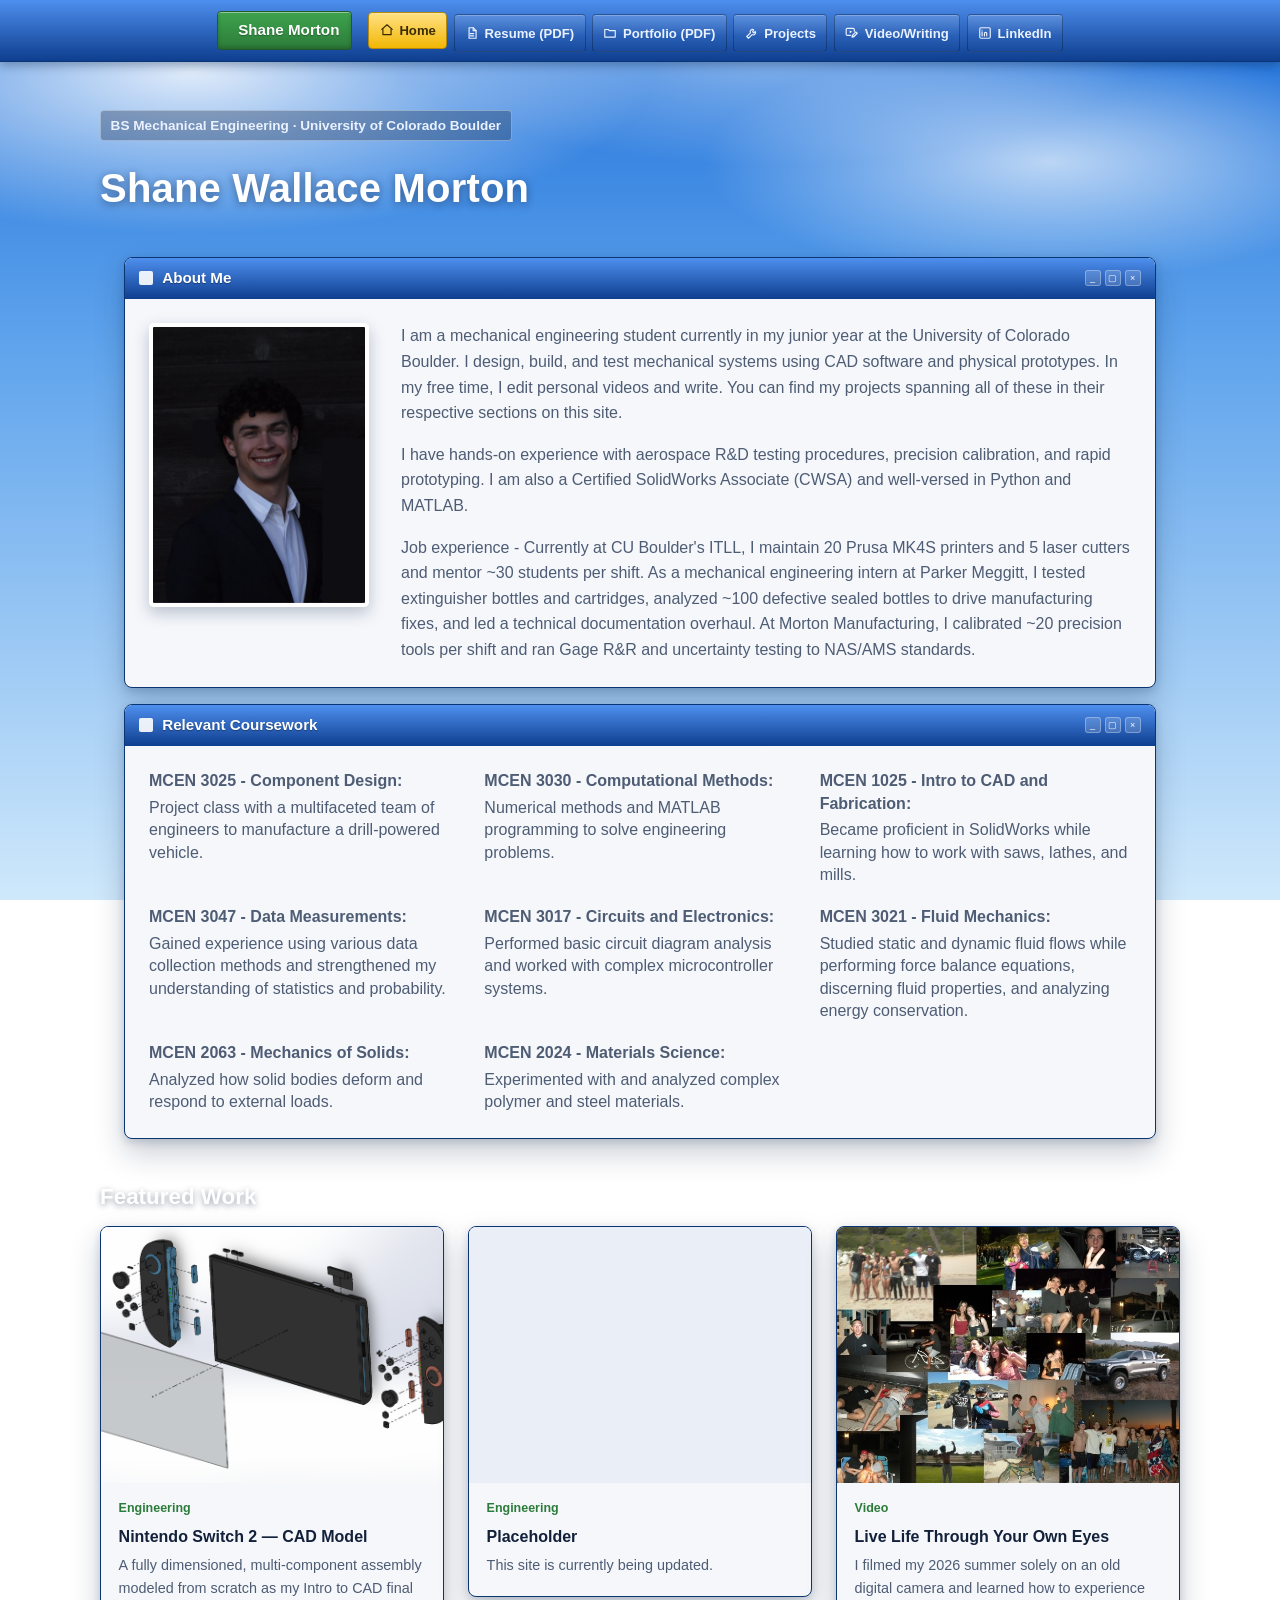
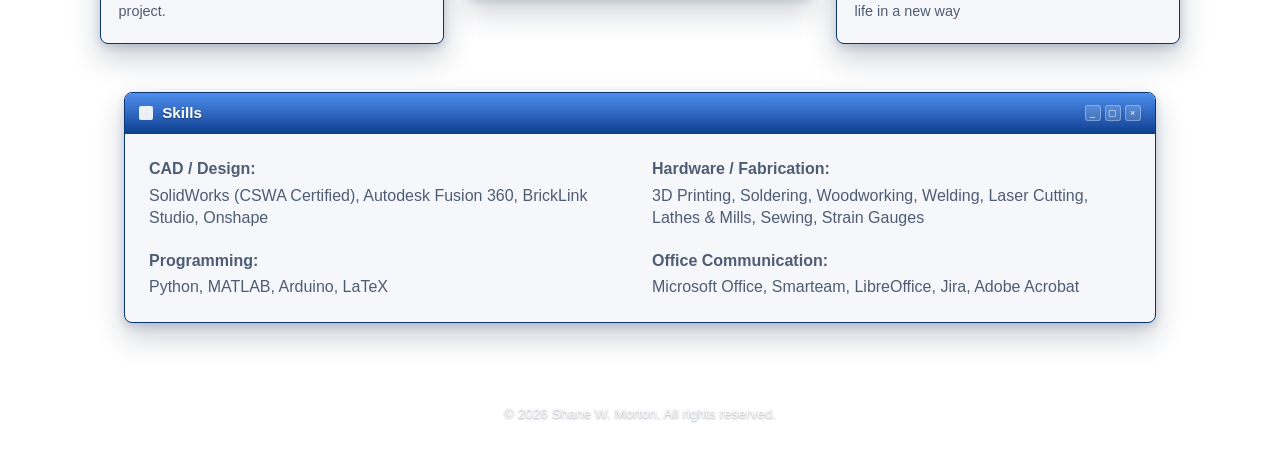
==== commit a9323322: "Revise sections in index.html for Engineering Updated content for the Engineering section and remove" ====
--- a/index.html
+++ b/index.html
@@ -160,20 +160,20 @@
           </div>
         </div>
       </a>
-<!--
-      <a class="trifold__card" href="writing.html">
+
+      <a class="trifold__card" href="projects.html">
         <div class="win">
-          <div class="trifold__media trifold__media--placeholder">
-            <svg viewBox="0 0 24 24" fill="none" stroke="currentColor" stroke-width="1.5" stroke-linecap="round" stroke-linejoin="round"><path d="M7 3h7l5 5v13H7z"/><path d="M14 3v5h5"/><path d="M9 13h6M9 17h6"/></svg>
+          <div class="trifold__media"><!--
+            <img src="assets/img/switch2-exploded-render.png" alt="Exploded SolidWorks render of the Nintendo Switch 2 CAD model"> -->
           </div>
           <div class="trifold__body">
-            <div class="trifold__kicker">Writing</div>
-            <div class="trifold__title">A collection of pieces I have written</div>
-            <p class="trifold__desc">Check out my blog post on private flight or one of my short stories.</p>
+            <div class="trifold__kicker">Engineering</div>
+            <div class="trifold__title">Placeholder</div>
+            <p class="trifold__desc">This site is currently being updated.</p>
           </div>
         </div>
       </a>
--->
+
       <a class="trifold__card" href="video.html">
         <div class="win">
           <div class="trifold__media trifold__media--placeholder">
--- a/assets/css/style.css
+++ b/assets/css/style.css
@@ -102,7 +102,15 @@
   align-items: center;
   gap: 1rem;
 }
-
+.taskbar__inner{
+  max-width: var(--content-w);
+  margin: 0 auto;
+  padding: .55rem 1.25rem;
+  display: flex;
+  align-items: center;
+  justify-content: center;   /* add this line */
+  gap: 1rem;
+}
 .taskbar__brand{
   flex: 0 0 auto;
   display: inline-flex;
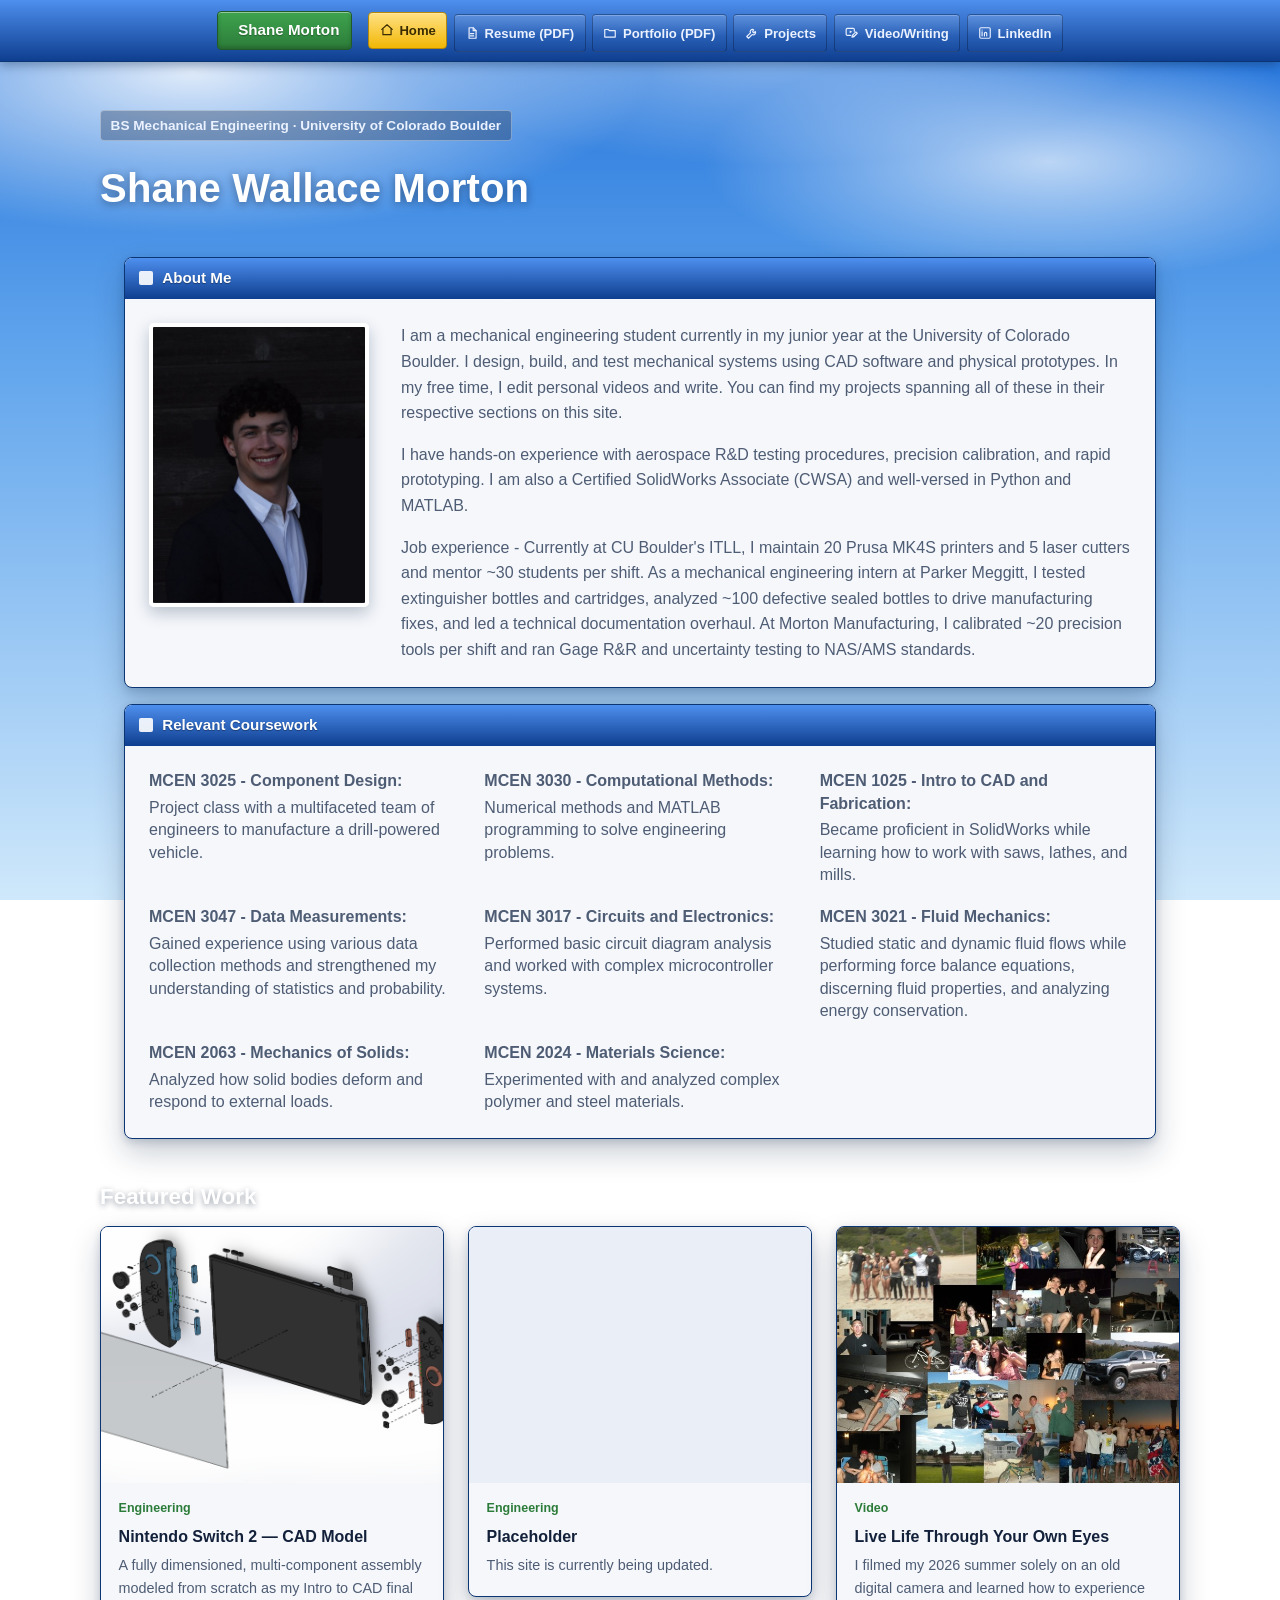
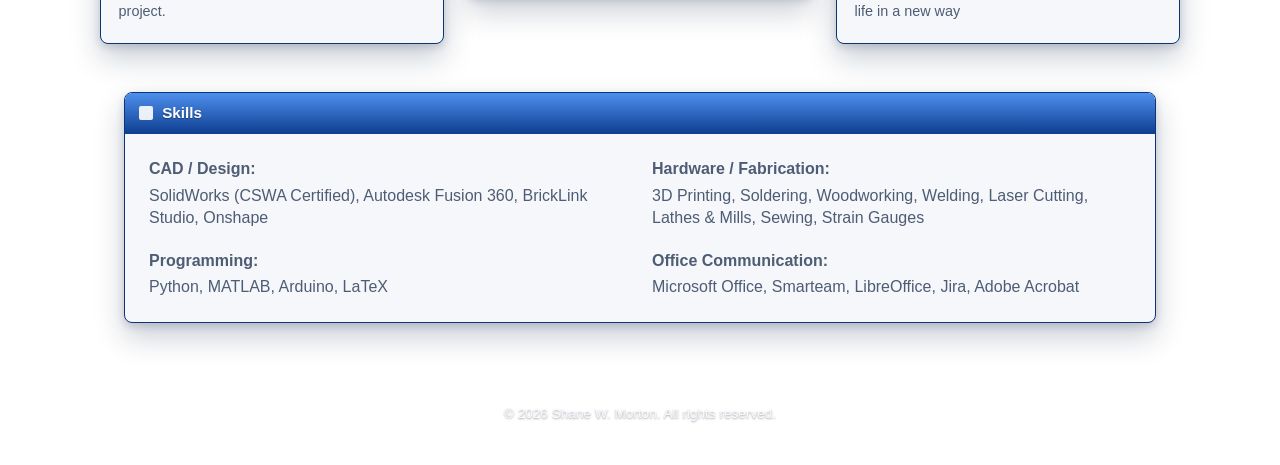
==== commit 9aca70b0: "Remove control buttons from titlebars Removed window control elements from multiple titlebars." ====
--- a/index.html
+++ b/index.html
@@ -26,7 +26,7 @@
       <li><a class="taskbar__link" href="assets/docs/Shane-Morton-Resume.pdf" target="_blank" rel="noopener">
         <svg viewBox="0 0 24 24" fill="none" stroke="currentColor" stroke-width="2" stroke-linecap="round" stroke-linejoin="round"><path d="M7 3h7l5 5v13H7z"/><path d="M14 3v5h5"/><path d="M9 13h6M9 17h6"/></svg>
         Resume (PDF)</a></li>
-      <li><a class="taskbar__link" href="assets/docs/Shane-Morton-Engineering-Portfolio.pdf" target="_blank" rel="noopener">
+      <li><a class="taskbar__link" href="assets/docs/ShaneMorton_Portfolio.pdf" target="_blank" rel="noopener">
         <svg viewBox="0 0 24 24" fill="none" stroke="currentColor" stroke-width="2" stroke-linecap="round" stroke-linejoin="round"><path d="M3 6h6l2 2h10v11H3z"/></svg>
         Portfolio (PDF)</a></li>
       <li><a class="taskbar__link" href="projects.html">
@@ -55,9 +55,6 @@
         <span class="win__titlebar-icon"></span>
         <span class="win__title">About Me</span>
         <span class="win__controls">
-          <span class="win__control">_</span>
-          <span class="win__control">▢</span>
-          <span class="win__control">×</span>
         </span>
       </div>
       <div class="win__body">
@@ -100,9 +97,6 @@
         <span class="win__titlebar-icon"></span>
         <span class="win__title">Relevant Coursework</span>
         <span class="win__controls">
-          <span class="win__control">_</span>
-          <span class="win__control">▢</span>
-          <span class="win__control">×</span>
         </span>
       </div>
       <div class="win__body" style="display:block;">
@@ -219,9 +213,6 @@
         <span class="win__titlebar-icon"></span>
         <span class="win__title">Skills</span>
         <span class="win__controls">
-          <span class="win__control">_</span>
-          <span class="win__control">▢</span>
-          <span class="win__control">×</span>
         </span>
       </div>
       <div class="win__body" style="display:block;">
